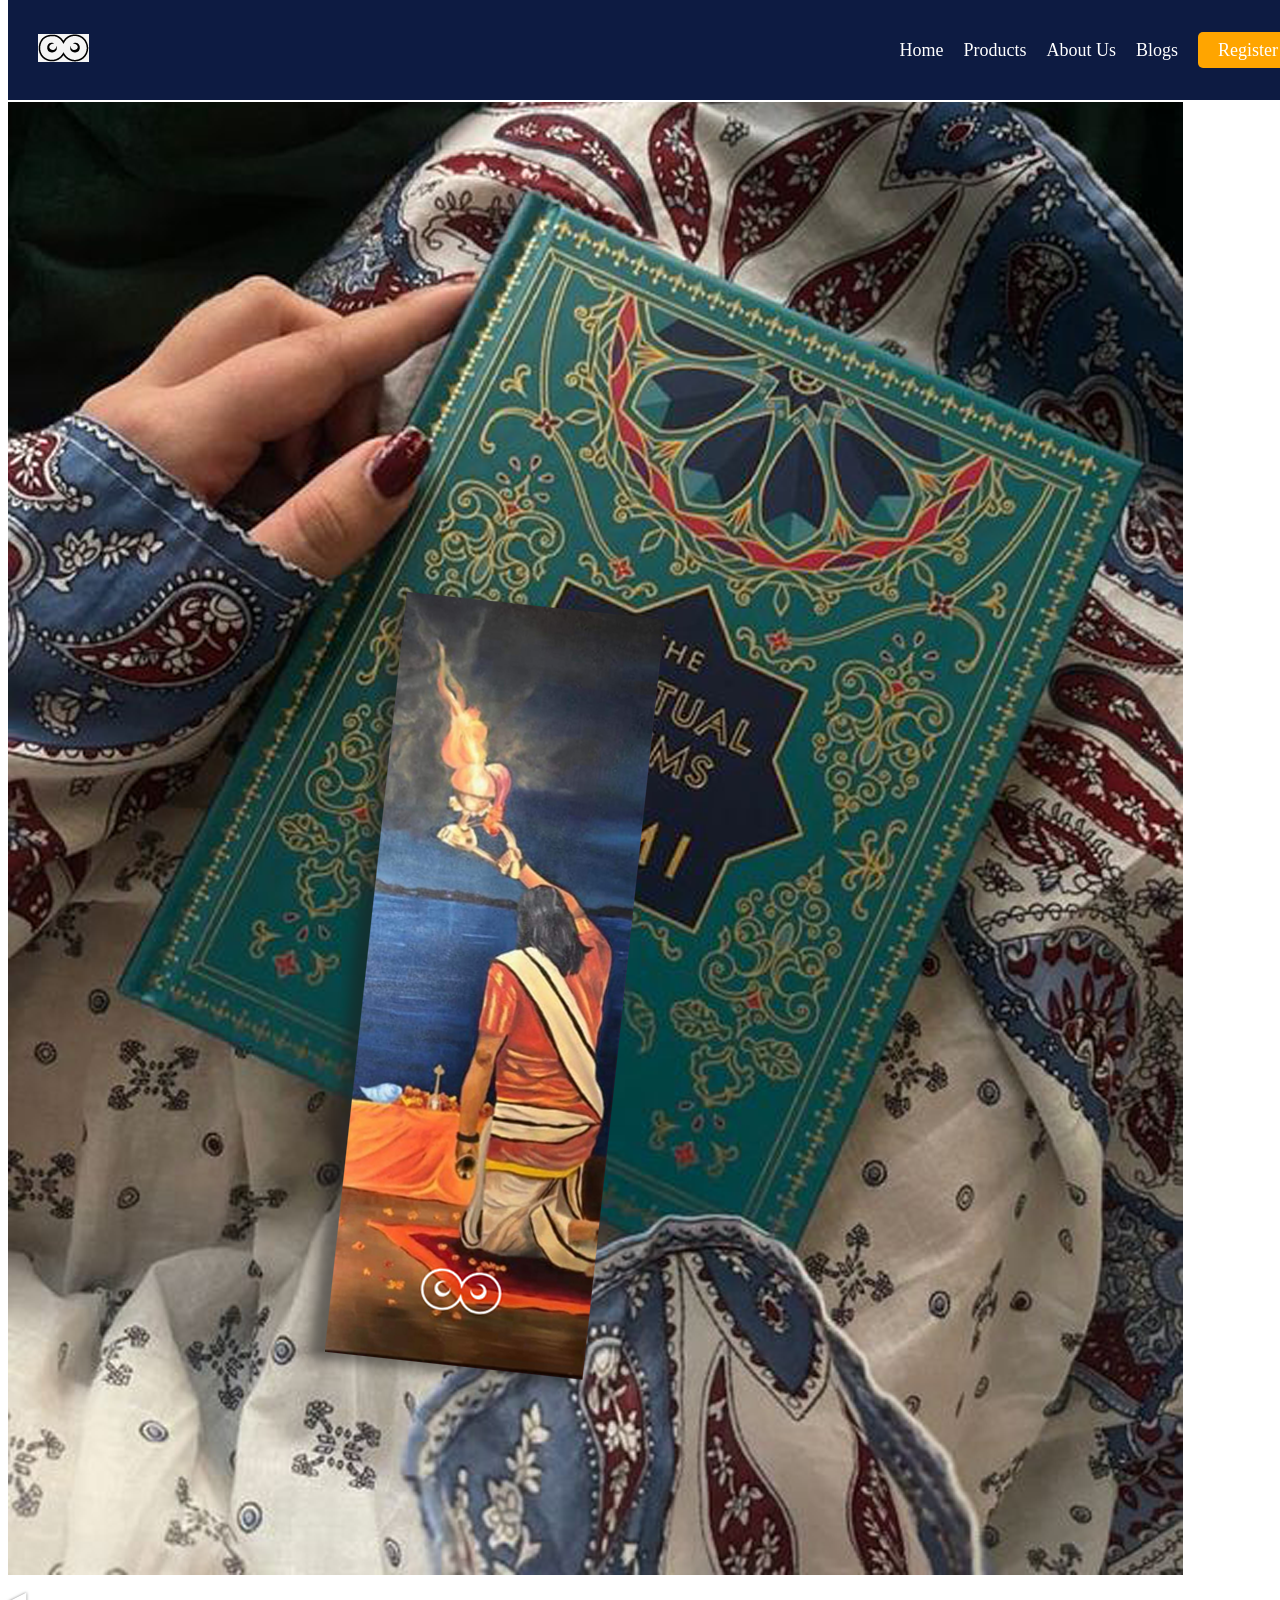
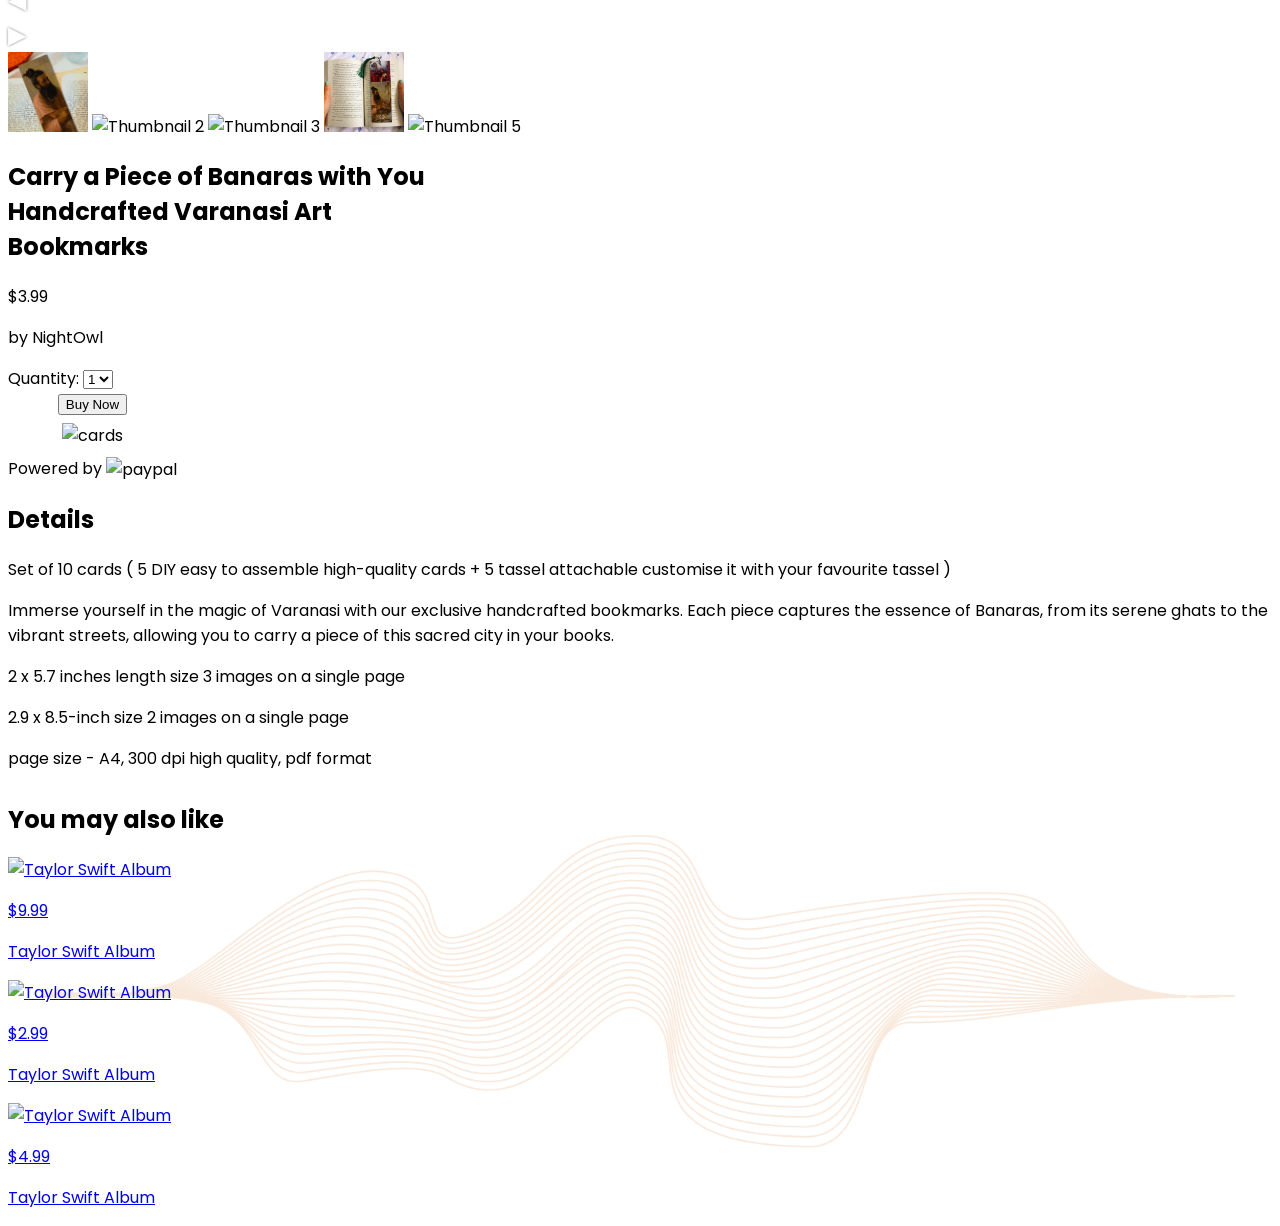
==== Banaras.html @ 1ce945c6 "made chnages" ====
<!DOCTYPE html>
<html lang="en">
<head>
  <meta charset="UTF-8">
  <meta name="viewport" content="width=device-width, initial-scale=1.0, maximum-scale=1.0, user-scalable=no">
  <title>Product Page</title>
  <script src="https://cdn.tailwindcss.com"></script>
  <script src="https://checkout.razorpay.com/v1/checkout.js"></script>
  <script src="https://www.paypal.com/sdk/js?client-id=YOUR_PAYPAL_CLIENT_ID&currency=USD"></script>
  <style>.pp-VVK333ZY7339G{text-align:center;border:none;border-radius:1.5rem;min-width:11.625rem;padding:0 2rem;height:3.125rem;font-weight:bold;background-color:#000000;color:#ffffff;font-family:"Helvetica Neue",Arial,sans-serif;font-size:1.125rem;line-height:1.5rem;cursor:pointer;}</style>
  <link rel="stylesheet" href="css/product.css">
  <link href="https://fonts.googleapis.com/css2?family=Poppins:wght@400;600;700&display=swap" rel="stylesheet">
</head>
<body>
    <nav class="navbar">
        <div class="logo">
            <img src="image/logo.png" style="background-color: whitesmoke;" />
        </div>
        <div class="hamburger" id="hamburger" aria-label="Toggle navigation" data-open="false">
            <span class="bar"></span>
            <span class="bar"></span>
            <span class="bar"></span>
        </div>
        <div class="nav-links" id="nav-links">
            <ul>
                <li><a href="./index.html">Home</a></li>
                <li><a href="./index.html">Products</a></li>
                <li><a href="./index.html">About Us</a></li> 
                <li><a href="./index.html">Blogs</a></li>
                <li><a href="./index.html" class="register-btn">Register</a></li>
            </ul>
        </div>
    </nav>

    <section id="product-section" class="bg-[#fff5ec] py-10 mt-20">
        <div class="container mx-auto flex flex-col md:flex-row px-4">
          <div class="w-full md:w-1/2 pr-0 md:pr-10 mb-8 md:mb-0">
            <div class="relative mb-4">
              <img src="./image/Banaras/main.png" alt="Main Product Image" class="w-full h-auto md:h-[550px] object-cover rounded-lg">
              <div class="absolute top-1/2 left-2 transform -translate-y-1/2 arrow" id="prev">
                &#9664;
              </div>
              <div class="absolute top-1/2 right-2 transform -translate-y-1/2 arrow" id="next">
                &#9654;
              </div>
            </div>
            <div class="flex justify-between overflow-x-auto">
              <img src="./image//Banaras/1.png" alt="Thumbnail 1" class="thumbnail mr-2 rounded">
              <img src="./image/Banaras/2.png" alt="Thumbnail 2" class="thumbnail mr-2 rounded">
              <img src="./image/Banaras/3.png" alt="Thumbnail 3" class="thumbnail mr-2 rounded">
              <img src="./image/Banaras/4.png" alt="Thumbnail 4" class="thumbnail mr-2 rounded">

              <img src="./image/Banaras/5.png" alt="Thumbnail 5" class="thumbnail rounded">
            </div>
          </div>
          <div class="w-full md:w-1/2">
            <h1 class="text-3xl md:text-4xl font-bold mb-2">Carry a Piece of Banaras with You <br> Handcrafted Varanasi Art <br>Bookmarks</h1>
            <p class="text-4xl md:text-6xl font-bold text-black mb-4" id="price">$3.99</p>
            <p class="text-sm text-gray-600 mb-4">by NightOwl</p>

            <div class="flex flex-col md:flex-row items-start md:items-center space-y-4 md:space-y-0 md:space-x-4 mb-6">
              
                <div>
                  <label for="quantity">Quantity:</label>
                  <select id="quantity" class="border p-2 w-20" onchange="updatePrice()">
                    <option value="1">1</option>
                    <option value="2">2</option>
                    <option value="3">3</option>
                    <option value="4">4</option>
                    <option value="5">5</option>
                  </select>
                </div>
              
                <form><script src="https://checkout.razorpay.com/v1/payment-button.js" data-payment_button_id="pl_P6WUTJaf0gybhY" async> </script> </form>
                <form action="https://www.paypal.com/ncp/payment/BPURRA7M7WD6N" method="post" target="_top" style="display:inline-grid;justify-items:center;align-content:start;gap:0.5rem;">
                    <input class="pp-BPURRA7M7WD6N" type="submit" value="Buy Now" />
                    <img src=https://www.paypalobjects.com/images/Debit_Credit_APM.svg alt="cards" />
                    <section> Powered by <img src="https://www.paypalobjects.com/paypal-ui/logos/svg/paypal-wordmark-color.svg" alt="paypal" style="height:0.875rem;vertical-align:middle;"/></section>
                  </form>  
            </div>
              
              
              <div id="paypal-button-container"></div>

            <div class="border p-4 bg-white details-box rounded-lg">
              <h2 class="font-bold mb-2">Details</h2>
              <p>Set of 10 cards ( 5 DIY easy to assemble high-quality cards + 5 tassel attachable customise it with your favourite tassel )</p>
              
              <p class="mt-2">Immerse yourself in the magic of Varanasi with our exclusive handcrafted bookmarks. Each piece captures the essence of Banaras, from its serene ghats to the vibrant streets, allowing you to carry a piece of this sacred city in your books.</p>
              <p class="font-bold mb-2"> 2 x 5.7 inches length size 3 images on a single page</p>
              <p class="font-bold mb-2">2.9 x 8.5-inch size 2 images on a single page</p>
              <p>page size - A4, 300 dpi high quality,  pdf format</p>
              <p class="mt-2">Features:</p>
              <ul class="list-disc list-inside mt-1">
                <li>Authentic Artistry: Intricate designs inspired by Varanasi’s rich heritage.</li>
                <li>High-Quality Craftsmanship: Durable, printable with vivid colours.</li>
                <li>Unique  Each bookmark is a one-of-a-kind piece.</li>
                <li>Perfect Gift  Ideal for book lovers and admirers of Indian culture.</li>
                <li>Cultural Connection: A meaningful connection to the spiritual heart of India.</li>
                <li>Set Includes: 5 unique Varanasi-themed bookmarks + Tassel versions of all 5 bookmarks </li>
              </ul>
              <p class="mt-2">Experience the charm of Banaras in every page. Order now and carry a piece of Varanasi with you wherever you go.</p>
            </div>
          </div>
        </div>
      </section>
      
      <section id="you-may-also-like" class="py-10 youmayalsolike-bg">
        <div class="container mx-auto px-4">
          <h2 class="text-3xl font-bold mb-6">You may also like</h2>
          <div class="flex flex-col md:flex-row justify-between">
            <a href="Ts-ErasTour.html" class="product-card w-full md:w-1/3 mx-0 md:mx-2 mb-4 md:mb-0 bg-white rounded-lg overflow-hidden shadow-lg">
              <img src="./image/Ts-Tour/main1.png" alt="Taylor Swift Album" class="w-full h-48 object-cover">
              <div class="p-4">
                <p class="text-lg font-bold">$9.99</p>
                <p class="text-sm">Taylor Swift Album</p>
              </div>
            </a>
            <a href="Ts-Illustrations.html" class="product-card w-full md:w-1/3 mx-0 md:mx-2 mb-4 md:mb-0 bg-white rounded-lg overflow-hidden shadow-lg">
              <img src="./image/Ts-illustrations/main.png" alt="Taylor Swift Album" class="w-full h-48 object-cover">
              <div class="p-4">
                <p class="text-lg font-bold">$2.99</p>
                <p class="text-sm">Taylor Swift Album</p>
              </div>
            </a>
            <a href="Ts-outfit.html" class="product-card w-full md:w-1/3 mx-0 md:mx-2 bg-white rounded-lg overflow-hidden shadow-lg">
              <img src="./image/Ts-Eras/main.png" alt="Taylor Swift Album" class="w-full h-48 object-cover">
              <div class="p-4">
                <p class="text-lg font-bold">$4.99</p>
                <p class="text-sm">Taylor Swift Album</p>
              </div>
            </a>
          </div>
        </div>
      </section>

  <script>
    const mainImage = document.querySelector('.relative img');
    const thumbnails = document.querySelectorAll('.thumbnail');
    let currentImageIndex = 0;

    function updateMainImage(index) {
      mainImage.src = thumbnails[index].src;
    }

    document.getElementById('prev').addEventListener('click', () => {
      currentImageIndex = (currentImageIndex === 0) ? thumbnails.length - 1 : currentImageIndex - 1;
      updateMainImage(currentImageIndex);
    });

    document.getElementById('next').addEventListener('click', () => {
      currentImageIndex = (currentImageIndex === thumbnails.length - 1) ? 0 : currentImageIndex + 1;
      updateMainImage(currentImageIndex);
    });

    thumbnails.forEach((thumbnail, index) => {
      thumbnail.addEventListener('click', () => {
        currentImageIndex = index;
        updateMainImage(currentImageIndex);
      });
    });

    document.addEventListener("DOMContentLoaded", function () {
            const hamburger = document.getElementById('hamburger');
            const navLinks = document.getElementById('nav-links');

            hamburger.addEventListener('click', function () {
                const isOpen = hamburger.getAttribute('data-open') === 'true';
                hamburger.setAttribute('data-open', !isOpen);
                navLinks.classList.toggle('active'); 
            });
        });
  </script>
  <script src="./js/payment-script.js"></script>
</body>
</html>
---- css/product.css ----
.hamburger {
    display: none; 
    flex-direction: column;
    font-family: 'copper';
    cursor: pointer;
    z-index: 15;
}

.hamburger .bar {
    width: 30px;
    height: 3px;
    background-color: white;
    margin: 5px 0;
    transition: all 0.3s ease;
}

.hamburger[data-open="true"] .bar:nth-child(1) {
    transform: rotate(45deg) translate(5px, 5px);
}

.hamburger[data-open="true"] .bar:nth-child(2) {
    opacity: 0;
}

.hamburger[data-open="true"] .bar:nth-child(3) {
    transform: rotate(-45deg) translate(5px, -5px);
}

.navbar {
    display: flex;
    justify-content: space-between;
    align-items: center;
    padding: 10px 30px;
    background: #0d1b42;
    border-bottom: 2px solid white;
    z-index: 10;
    font-family: 'futura';
       position: fixed;
    width: 100%;
    top: 0;
    height: 80px; 
}

.nav-links ul {
    list-style: none;
    display: flex;
    align-items: center; 
    height: 100%;
}

.nav-links ul li {
    margin-right: 20px;
    font-size: 18px;
    font-weight: 200;
}



.nav-links ul li a {
    color: white;
    text-decoration: none;
    line-height: 80px; /* Center text vertically within navbar */
}

.nav-links ul li a:hover {
    text-decoration: underline;
}


/* Register Button */
.register-btn {
    background-color: orange;
    padding: 8px 20px;
    border-radius: 5px;
    color: white;
    text-decoration: none;
}

.register-btn:hover {
    background-color: darkorange;
}

/* Responsive Hamburger Menu */
@media (max-width: 768px) {
    .hamburger {
        display: flex; /* Show hamburger menu on mobile */
    }

    .nav-links {
        position: absolute;
        top: 60px;
        right: 0;
        width: 100%;
        background-color: rgba(0, 0, 0, 0.9); /* Background for the mobile menu */
        display: none; /* Hide by default */
        flex-direction: column;
        text-align: center;
    }

    .nav-links ul {
        flex-direction: column;
    }

    .nav-links ul li {
        margin: 15px 0;
    }

    .nav-links.active {
        display: flex; /* Show menu when active */
    }
}
body {
    font-family: 'Poppins', sans-serif;
  }
  .arrow {
    cursor: pointer;
    color: white;
    font-size: 24px;
    text-shadow: 0px 0px 3px rgba(0,0,0,0.5);
  }
  .thumbnail {
    width: 80px;
    height: 80px;
    object-fit: cover;
  }
  .details-box {
    max-height: 300px;
    overflow-y: auto;
  }

  .youmayalsolike-bg {
    background-image: url('../image/productbg.png');
    background-repeat: no-repeat;
    background-size: 100% auto;
    position: relative;
  }
  .youmayalsolike-bg::before {
    content: "";
    position: absolute;
    top: 0;
    left: 0;
    right: 0;
    bottom: 0;
    /* background-color: rgba(255, 255, 255, 0.7); */
    z-index: 1;
  }
  .youmayalsolike-content {
    position: relative;
    z-index: 2;
  }
  .product-card {
    position: relative;
    z-index: 10; 
}
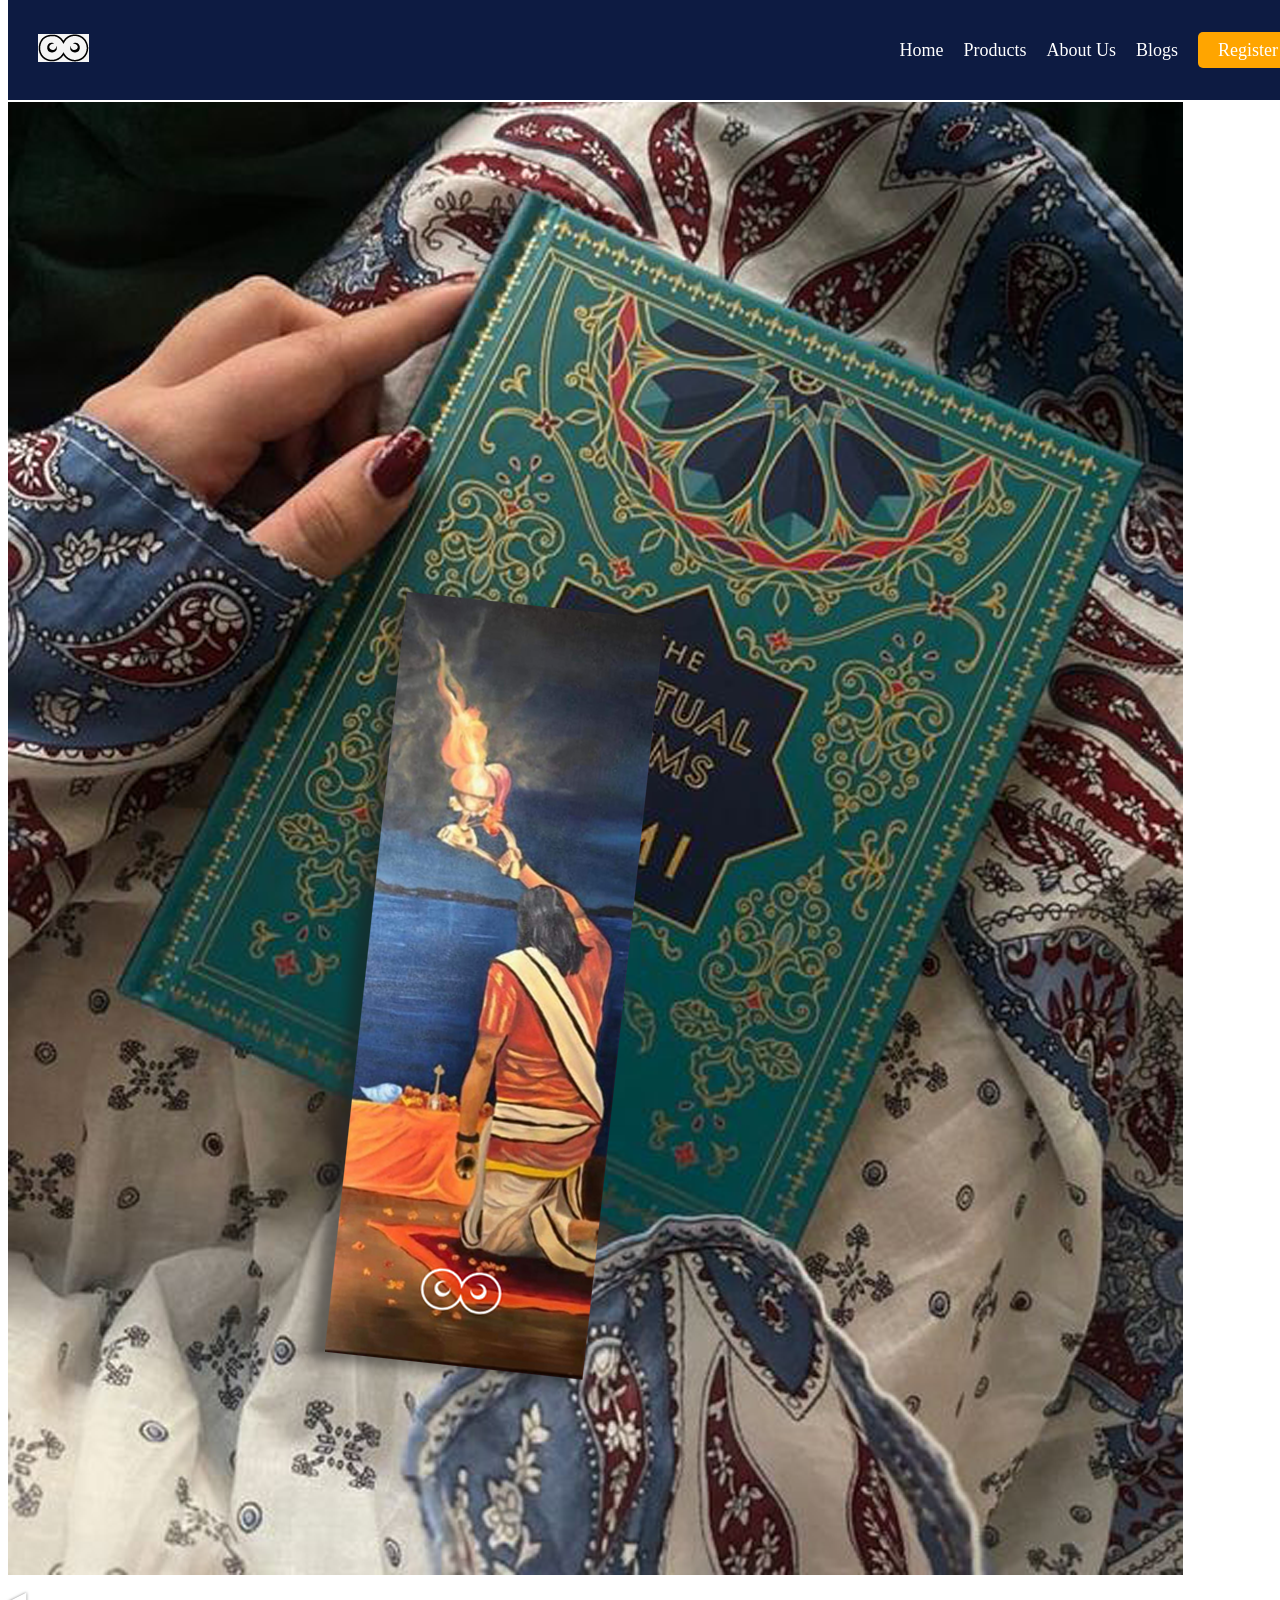
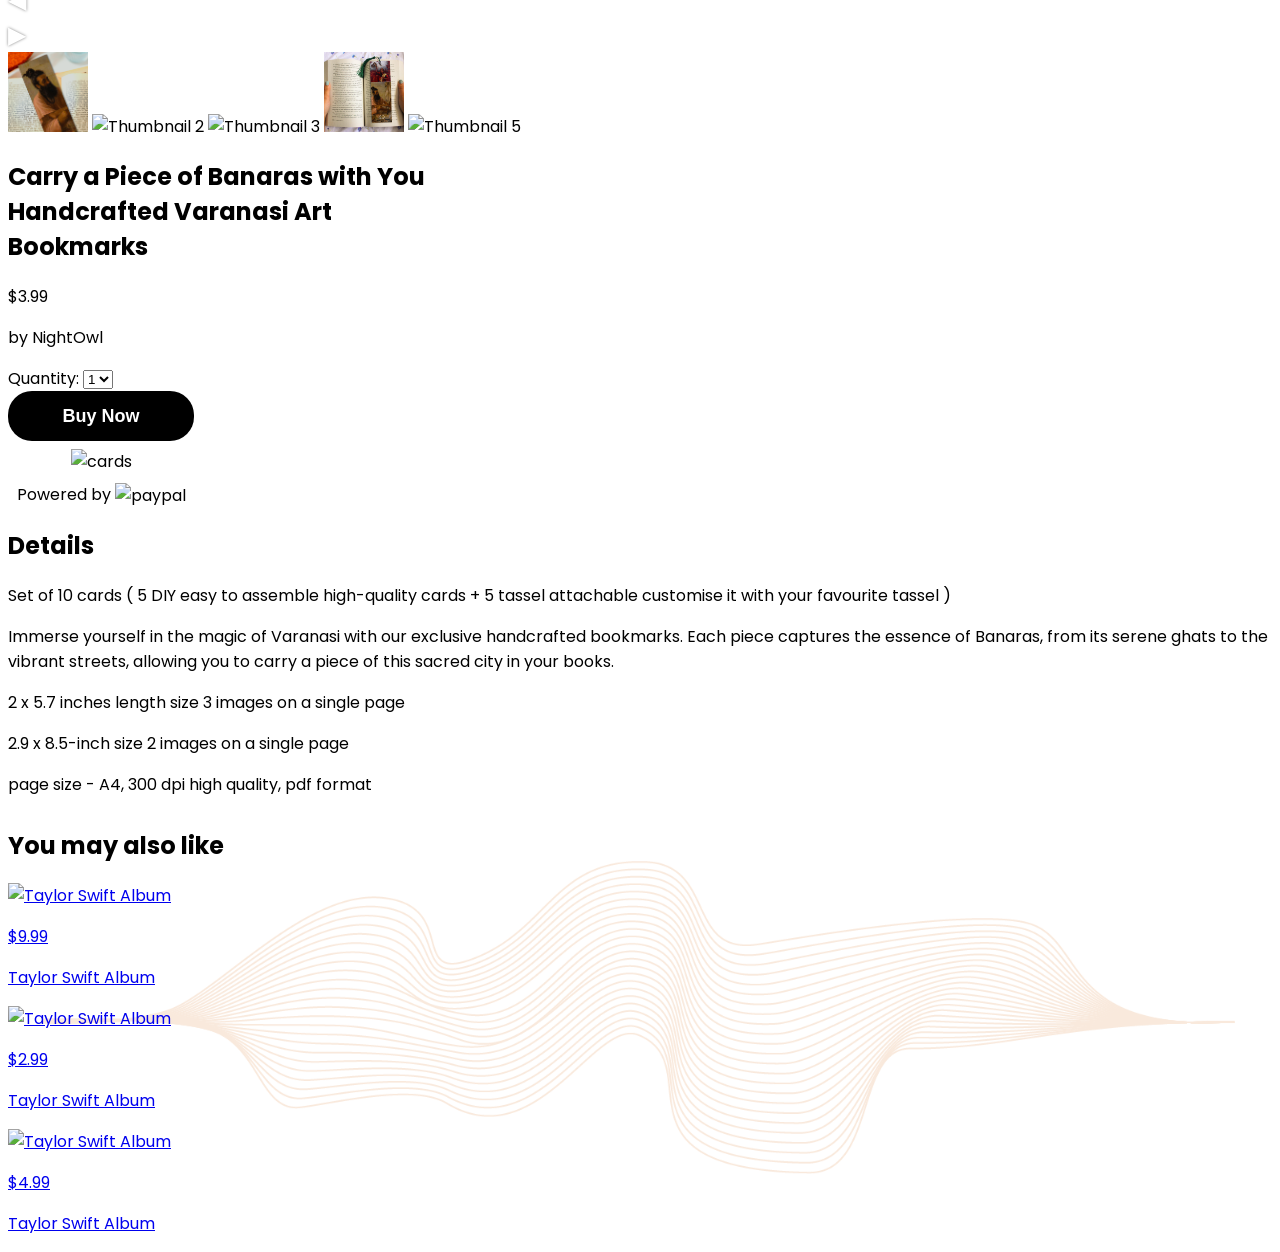
==== commit 96737503: "done" ====
--- a/Banaras.html
+++ b/Banaras.html
@@ -7,9 +7,10 @@
   <script src="https://cdn.tailwindcss.com"></script>
   <script src="https://checkout.razorpay.com/v1/checkout.js"></script>
   <script src="https://www.paypal.com/sdk/js?client-id=YOUR_PAYPAL_CLIENT_ID&currency=USD"></script>
-  <style>.pp-VVK333ZY7339G{text-align:center;border:none;border-radius:1.5rem;min-width:11.625rem;padding:0 2rem;height:3.125rem;font-weight:bold;background-color:#000000;color:#ffffff;font-family:"Helvetica Neue",Arial,sans-serif;font-size:1.125rem;line-height:1.5rem;cursor:pointer;}</style>
+
   <link rel="stylesheet" href="css/product.css">
   <link href="https://fonts.googleapis.com/css2?family=Poppins:wght@400;600;700&display=swap" rel="stylesheet">
+  <style>.pp-BPURRA7M7WD6N{text-align:center;border:none;border-radius:1.5rem;min-width:11.625rem;padding:0 2rem;height:3.125rem;font-weight:bold;background-color:#000000;color:#ffffff;font-family:"Helvetica Neue",Arial,sans-serif;font-size:1.125rem;line-height:1.5rem;cursor:pointer;}</style>
 </head>
 <body>
     <nav class="navbar">
@@ -72,11 +73,11 @@
                 </div>
               
                 <form><script src="https://checkout.razorpay.com/v1/payment-button.js" data-payment_button_id="pl_P6WUTJaf0gybhY" async> </script> </form>
-                <form action="https://www.paypal.com/ncp/payment/BPURRA7M7WD6N" method="post" target="_top" style="display:inline-grid;justify-items:center;align-content:start;gap:0.5rem;">
-                    <input class="pp-BPURRA7M7WD6N" type="submit" value="Buy Now" />
-                    <img src=https://www.paypalobjects.com/images/Debit_Credit_APM.svg alt="cards" />
-                    <section> Powered by <img src="https://www.paypalobjects.com/paypal-ui/logos/svg/paypal-wordmark-color.svg" alt="paypal" style="height:0.875rem;vertical-align:middle;"/></section>
-                  </form>  
+<form action="https://www.paypal.com/ncp/payment/BPURRA7M7WD6N" method="post" target="_top" style="display:inline-grid;justify-items:center;align-content:start;gap:0.5rem;">
+  <input class="pp-BPURRA7M7WD6N" type="submit" value="Buy Now" />
+  <img src=https://www.paypalobjects.com/images/Debit_Credit_APM.svg alt="cards" />
+  <section> Powered by <img src="https://www.paypalobjects.com/paypal-ui/logos/svg/paypal-wordmark-color.svg" alt="paypal" style="height:0.875rem;vertical-align:middle;"/></section>
+</form>
             </div>
               
               
